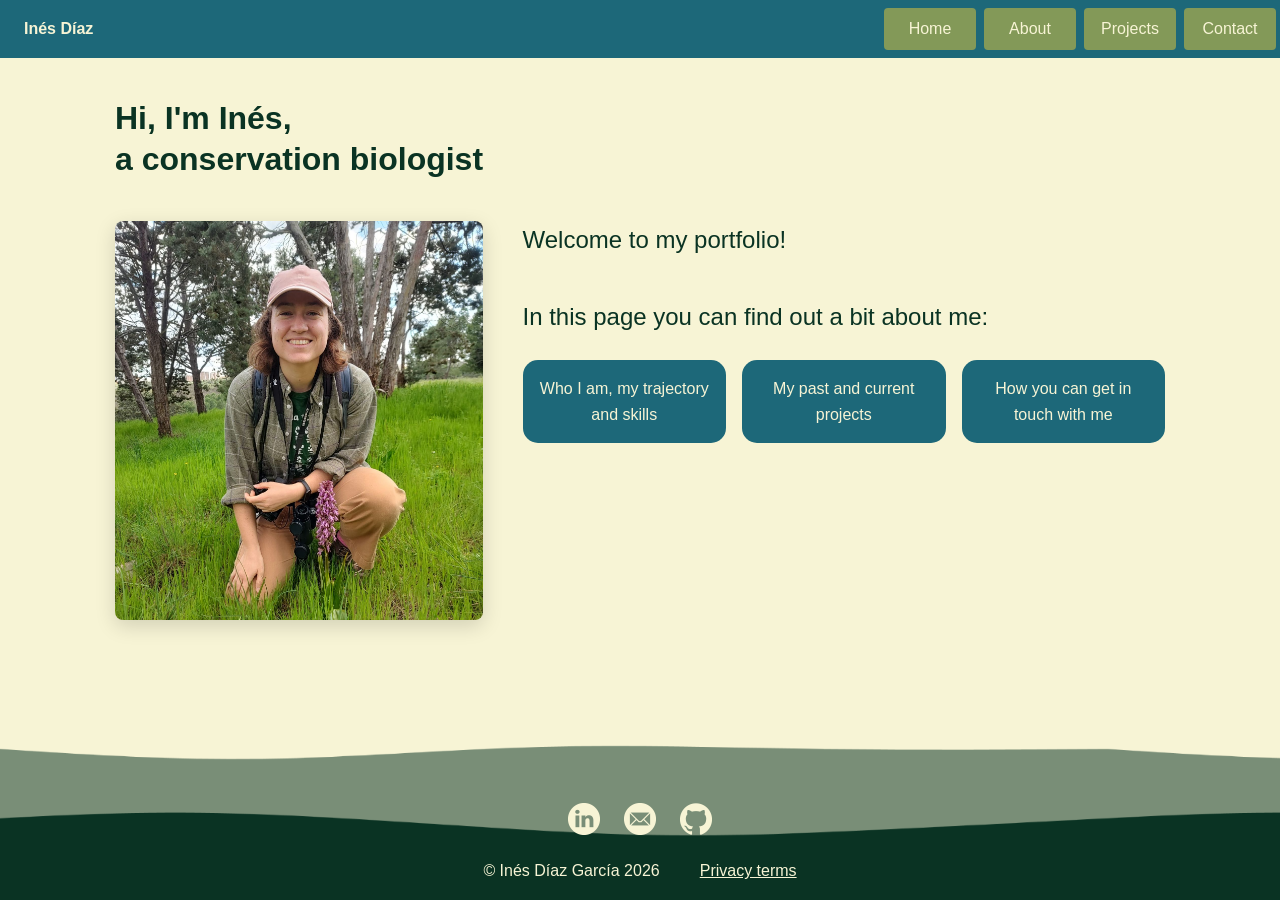
==== lab1/index.html @ 2ce7bb1e "Add lab1 and a copy to use as a base for lab2" ====
<!DOCTYPE html>
<html lang="en">
<head>
    <meta charset="UTF-8">
    <meta name="viewport" content="width=device-width, initial-scale=1.0">
    <meta name="description" content="Lab 1 for DA558A HT26 Javascript for web development">
    <title>Inés Díaz's portfolio</title>
    <link rel="stylesheet" href="styles.css" />
</head>
<body>
    <div id="page-container">
        <div id="content-wrap">       
            <div class="nav-bar">
                <p class="site-name">Inés Díaz</p>
                <div class="nav-links">
                    <a href="index.html" target="_blank">Home</a>
                    <a href="about.html" target="_blank">About</a>
                    <a href="projects.html" target="_blank">Projects</a>
                    <a href="contact.html" target="_blank">Contact</a>
                </div>
            </div>

            <main>
                <h1>Hi, I'm Inés,<br>a conservation biologist</h1>

                <div class="presentation">
                    <div class="presentation-img">
                        <img src="imgs/profile.jpg" alt="A picture of me, with a knee on the floor, smiling in an evergreen oak forest with a giant orchid in front.">
                    </div>

                    <div class="presentation-right">
                        <p class="presentation-text">
                            Welcome to my portfolio!<br><br>
                            In this page you can find out a bit about me:
                        </p>

                        <div class="buttons-to-pages">
                            <a href="about.html" target="_blank">Who I am, my trajectory and skills</a>
                            <a href="projects.html" target="_blank">My past and current projects</a>
                            <a href="contact.html" target="_blank">How you can get in touch with me</a>
                        </div>
                    </div>
                </div>
            </main>
        </div>

        <footer id="footer">
            <div class="footer-icons">
                <a href="https://www.linkedin.com/in/ines-diaz-garcia/" target="_blank"><img src="imgs/linkedin-light.png"><img></a>
                <a href="mailto:inesdiazg6@gmail.com" target="_blank"><img src="imgs/email-light.png"><img></a>
                <a href="https://github.com/" target="_blank"><img src="imgs/github-light.png"><img></a>
            </div>
            <div class="footer-bottom">
                <p>© Inés Díaz García 2026</p>
                <a href="https://www.osano.com/articles/data-privacy-terms" target=_blank>Privacy terms</a>
            </div>
        </footer>
    </div>
</body>
</html>
---- lab1/styles.css ----
/*--------------------0. General styling--------------------*/

/*define variables*/
:root {
    /*color palette for the page*/
    --color-primary:   #1D6879;
    --color-secondary: #839958;
    --color-dark:      #0a3323;
    --color-light:     #F7F4D5;
    --color-accent:    #D3968C;

    /*fonts in rem so it scales with the user's zoom*/
    --font-base: Verdana, Geneva, sans-serif;

    --fs-xs:   0.75rem;
    --fs-sm:   0.875rem;
    --fs-base: 1rem;
    --fs-lg:   1.125rem;
    --fs-xl:   1.5rem;
    --fs-2xl:  2rem;

    --lh-tight: 1.3;
    --lh-base:  1.6;

    /*define margins for a more coherent view*/
    --space-xs: 4px;
    --space-sm: 8px;
    --space-md: 16px;
    --space-lg: 24px;
    --space-xl: 40px;

    /*radius*/
    --radius-sm: 4px;
    --radius-md: 8px;
    --radius-lg: 15px;
}

/*base*/
body {
    margin: 0;
    font-family: var(--font-base);
    font-size: var(--fs-base);
    line-height: var(--lh-base);
    color: var(--color-dark);
    background-color: var(--color-light);
}

h1, h2, h3 {
    line-height: var(--lh-tight);
    color: var(--color-dark);
}

h1 {margin: 0 0 var(--space-xl) 0;}
h2 { font-size: var(--fs-2xl); }
h3 { font-size: var(--fs-xl); }

a { color: var(--color-primary); }

/*general layout*/
#page-container {
    display: flex;
    flex-direction: column;
    min-height: 100vh;
    background-color: var(--color-light);
    background-image: url("imgs/footer.png");
    background-repeat: repeat-x;
    background-position: bottom left;
    background-size: auto 300px;
}

#content-wrap {
    flex: 1;
}

header {
    margin: var(--space-xl);
    font-size: var(--fs-xl);
    color: var(--color-accent);
    font-weight: 600;
}

main { /*the main content has a max width*/
    max-width: 1050px;
    margin: var(--space-xl) auto;
    padding: 0 var(--space-lg);
}

/*footer*/
#footer {
    background: transparent;
    padding-top: var(--space-md);
    width: 100%;
}

.footer-bottom {
    display: flex;
    align-items: center;
    justify-content: center;
    gap: var(--space-xl);
    color: var(--color-light);
}
.footer-bottom a {
    color: var(--color-light);
}

.footer-icons {
    display: flex;
    justify-content: center;
    gap: var(--space-lg);
}
.footer-icons img {
    height: 32px;
}

/*back-to-home button*/
.back-home {
    display: block;
    width: fit-content;
    padding: var(--space-sm) var(--space-md);
    margin: var(--space-lg) 0 0 0;
    background-color: var(--color-accent);
    color: var(--color-dark);
    text-decoration: none;
    border-radius: var(--radius-sm);
    transition: box-shadow 0.2s ease, transform 0.2s ease;
}
.back-home:hover {
    box-shadow: 0 4px 10px rgba(0, 0, 0, 0.2);
    transform: translateY(-2px);
}

/*navigation bar*/
.nav-bar {
    background-color: var(--color-primary);
    display: flex;
    align-items: center;
    justify-content: space-between;
}

.site-name {
    color: var(--color-light);
    padding-left: var(--space-lg);
    font-weight: bold;
}

.nav-links {
    display: flex;
}

.nav-links a {
    width: 60px;
    padding: var(--space-sm) var(--space-md);
    margin: var(--space-xs);
    text-align: center;
    text-decoration: none;
    background-color: var(--color-secondary);
    color: var(--color-light);
    border-radius: var(--radius-sm);
    transition: background-color 0.2s ease, box-shadow 0.2s ease, transform 0.2s ease;
}
.nav-links a:hover {
    background-color: var(--color-accent);
    color: var(--color-dark);
    box-shadow: 0 4px 10px rgba(0, 0, 0, 0.2);
    transform: translateY(-2px);
}

/*--------------------1. HOME PAGE--------------------*/
.presentation {
    display: flex;
    flex-direction: row;
    gap: var(--space-xl);
    align-items: flex-start;
    margin-top: var(--space-lg);
}

.presentation-img {
    flex: 0 0 35%; /*always 35%*/
    max-width: 400px;
}

.presentation-img img {
    width: 100%;
    border-radius: var(--radius-md);
    box-shadow: 0 6px 20px rgba(0, 0, 0, 0.15);
    display: block;
}

.presentation-right {
    flex: 1;
    display: flex;
    flex-direction: column;
    gap: var(--space-lg);
}

.presentation-text {
    font-size: var(--fs-xl);
    margin: 0;
}


.buttons-to-pages {
    display: flex;
    gap: var(--space-md);
}

.buttons-to-pages a {
    flex: 1;
    padding: var(--space-md);
    border-radius: var(--radius-lg);
    background-color: var(--color-primary);
    color: var(--color-light);
    text-align: center;
    text-decoration: none;
    transition: background-color 0.2s ease, box-shadow 0.2s ease, transform 0.2s ease;
}

.buttons-to-pages a:hover {
    background-color: var(--color-accent);
    color: var(--color-dark);
    box-shadow: 0 6px 14px rgba(0, 0, 0, 0.25);
    transform: translateY(-3px);
}

/*--------------------2. ABOUT--------------------*/

.about-text{
    background-color: var(--color-accent);
    color: var(--color-dark);
    border-radius: var(--radius-md);
    padding: var(--space-sm);
}

.aptitudes {
    background-color: var(--color-light);
    margin: var(--space-md);
}

.aptitudes-container {
    display: flex;
    overflow: auto;
    gap: var(--space-md);
}

.aptitude-box {
    display: flex;
    flex: 1 1 0;
    flex-direction: column;
    align-items: center;
    padding: var(--space-md);
    background-color: var(--color-light);
    border: 1px solid var(--color-secondary);
    border-radius: var(--radius-md);
}

.aptitude-box h3 {
    margin-top: var(--space-xs);
    margin-bottom: var(--space-sm);
}

.aptitude-entry {
    width: 280px;
    margin-bottom: var(--space-sm);
}

.aptitude-item {
    display: flex;
    flex-direction: row;
    align-items: center;
    justify-content: space-between;
    width: 100%;
    height: 32px;
    box-sizing: border-box;
    padding-left: var(--space-sm);
    padding-right: var(--space-sm);
    background-color: var(--color-secondary);
    color: var(--color-light);
    border-radius: var(--radius-sm);
}

.aptitude-item p {
    margin: 0;
    color: var(--color-light);
}

.aptitude-desc {
    font-size: var(--fs-sm);
    font-style: italic;
    text-align: left;
    color: var(--color-dark);
}

.rating {
    display: flex;
    gap: var(--space-xs);
}

.circle,
.circle-checked {
    width: 15px;
    height: 15px;
    border-radius: 50%;
    border: 1px solid var(--color-dark);
}

.circle { background-color: var(--color-light); }
.circle-checked { background-color: var(--color-dark); }

/*timeline*/
.timeline {
    background-color: var(--color-light);
    margin: var(--space-md);
}

.timeline ul {
    position: relative;
    display: flex;
    flex-direction: row-reverse;
    justify-content: center;
    align-items: stretch;
    gap: var(--space-lg);
    list-style: none;
    margin: 0;
    --line-top: 30px;
    padding: var(--line-top) 0 0 0;
    overflow: auto;
}

.timeline ul::before {
    content: ' ';
    position: absolute;
    top: var(--line-top);
    left: 0;
    width: 100%;
    height: 6px;
    background: rgb(127, 127, 127);
}

.timeline li {
    position: relative;
    flex: 1 1 0;
    display: flex;
    flex-direction: column;
}

.timeline-box {
    width: 100%;
    margin: -10px auto 15px auto;
    padding: var(--space-sm) var(--space-md);
    box-sizing: border-box;
    background-color: var(--color-accent);
    color: var(--color-dark);
    flex: 1;
    border-radius: var(--radius-md);
    box-shadow: 0 4px 10px rgba(0, 0, 0, 0.1);
}

.flag-wrapper {
    display: flex;
    flex-direction: column;
    gap: var(--space-xs);
    margin-bottom: var(--space-xs);
    border-radius: var(--radius-sm);
}

.flag {
    font-weight: 300;
    background-color: var(--color-primary);
    color: var(--color-light);
    padding: var(--space-xs) var(--space-sm);
    border-radius: var(--radius-sm);
}

.time {
    font-size: var(--fs-sm);
    margin: 0 0 var(--space-sm) 0;
}

.timeline-desc {
    font-style: italic;
    font-size: var(--fs-sm);
    margin: 0;
}

/*--------------------3. PROJECTS--------------------*/

.projects {
    background-color: var(--color-light);
    margin: var(--space-md);
}

.projects-container {
    display: flex;
    gap: var(--space-md);
}

.project-box {
    display: flex;
    flex-direction: column;
    flex: 1 1 0;
    padding: var(--space-lg);
    align-items: center;
    background-color: var(--color-primary);
    color: var(--color-light);
    border-radius: var(--radius-md);
}

.project-content {
    display: flex;
    flex-direction: column;
    width: 100%;
    max-width: 320px;
}

.project-content h3 {
    text-align: left;
    color: var(--color-light);
}

.project-content p {
    text-align: left;
    color: var(--color-light);
}

.project-content img {
    width: 100%;
    height: 220px;
    object-fit: cover;
    object-position: top;
    border-radius: var(--radius-sm);
}

.project-box-fake {
    display: flex;
    flex-direction: column;
    flex: 1 1 0;
    padding: var(--space-lg);
}

/*--------------------4. CONTACT--------------------*/

.contact-info {
    display: flex;
    margin-top: var(--space-lg);
    background-color: var(--color-light);
    align-items: center;
    justify-content: center;
}

.contact-info-item {
    flex: 1;
    margin: var(--space-md);
    display: flex;
    flex-direction: column;
    align-items: center;
    text-align: center;
    padding: var(--space-md);
    background-color: var(--color-primary);
    color: var(--color-light);
    border-radius: var(--radius-md);
    box-shadow: 0 4px 10px rgba(0, 0, 0, 0.1);
}

.contact-info-item img {
    height: 40px;
    margin: var(--space-md);
}

.contact-info-item p,
.contact-info a {
    margin: 0 0 var(--space-md) 0;
    text-decoration: none;
    color: var(--color-light);
}

.form {
    display: flex;
    flex-direction: column;
    background-color: var(--color-light);
    margin: var(--space-xl) 0;
}

.form-top {
    display: flex;
    flex-direction: row;
    gap: var(--space-lg);
    padding: var(--space-md) 0;
    align-items: center;
}

.form-top-item {
    display: flex;
    flex: 1 1 0;
    gap: var(--space-sm);
    align-items: center;
}

.form-top-item input {
    flex: 1;
    padding: var(--space-xs) var(--space-sm);
    border: 1px solid var(--color-secondary);
    border-radius: var(--radius-sm);
}

.form-bottom {
    display: flex;
    flex-direction: column;
    gap: var(--space-sm);
    padding: var(--space-md) 0;
}

.form-top label,
.form-bottom label {
    font-weight: bold;
    color: var(--color-primary);
    font-size: var(--fs-sm);
    text-transform: uppercase;
    letter-spacing: 0.5px;
}

.form-bottom input,
.form-bottom textarea {
    padding: var(--space-xs) var(--space-sm);
    border: 1px solid var(--color-secondary);
    border-radius: var(--radius-sm);
}

textarea {
    height: 100px;
    resize: vertical; /*allow only to change in the vertical*/
}

/*change border highlight color*/
.form-top-item input:focus,
.form-bottom input:focus,
.form-bottom textarea:focus {
    outline: 2px solid rgb(127, 127, 127);
}

.form-top-item input,
.form-bottom input,
.form-bottom textarea {
    font-family: inherit;
}

.submit-button {
    margin-top: var(--space-md);
    padding: var(--space-sm) var(--space-md);
    background-color: var(--color-primary);
    color: var(--color-light);
    border: none;
    border-radius: var(--radius-sm);
    cursor: pointer;
    align-self: flex-start;
    transition: background-color 0.2s ease, box-shadow 0.2s ease, transform 0.2s ease;
}
.submit-button:hover {
    background-color: var(--color-secondary);
    box-shadow: 0 4px 10px rgba(0, 0, 0, 0.2);
    transform: translateY(-2px);
}

/*--------------------5. RESPONSIVE--------------------*/

/*Tablet*/
@media (max-width: 1023px) {

    /*header and main have less side margin*/
    header {
        margin: var(--space-lg);
    }

    main {
        padding: 0 var(--space-md);
        margin: var(--space-lg) auto;
    }

    /*presentation switches to a column layout*/
    .presentation {
        flex-direction: column;
        align-items: center;
        gap: var(--space-lg);
    }

    .presentation-img {
        flex: 0 0 auto;
        max-width: 280px;
    }

    .presentation-right {
        width: 100%;
    }

    /*buttons stack if they do not fit*/
    .buttons-to-pages {
        flex-wrap: wrap;
    }

    .buttons-to-pages a {
        flex: 1 1 200px;
    }

    /*aptitudes: 2 columns instead of 3*/
    .aptitudes-container {
        flex-wrap: wrap;
    }

    .aptitude-box {
        flex: 1 1 45%;   /*at most 2 per row*/
        min-width: 280px;
    }

    /*projects: 2 columns instead of 3*/
    .projects-container {
        flex-wrap: wrap;
    }

    .project-box {
        flex: 1 1 45%;
        min-width: 280px;
    }

    /*hide the fake box on tablet, because it's no longer needed*/
    .project-box-fake {
        display: none;
    }

    .contact-info-item {
        margin: var(--space-sm);
    }

    /*first and last name stack*/
    .form-top {
        flex-direction: column;
        align-items: stretch;
        gap: var(--space-md);
    }

    .form-top-item {
        flex: 1 1 auto;
        width: 100%;
    }
}

/*mobile phone*/
@media (max-width: 599px) {

    /*header and main with smaller margins*/
    header {
        margin: var(--space-md);
        font-size: var(--fs-lg);
    }

    main {
        margin: var(--space-md) auto;
        padding: 0 var(--space-sm);
    }

    /*nav-bar: smaller links*/
    .site-name {
        padding-left: var(--space-md);
        font-size: var(--fs-sm);
    }

    .nav-links a {
        width: auto;
        padding: var(--space-xs) var(--space-sm);
        font-size: var(--fs-xs);
    }

    /*presentation: everything in a single column*/
    .presentation {
        gap: var(--space-md);
    }

    .presentation-img {
        max-width: 220px;
    }

    .presentation-text {
        font-size: var(--fs-lg);
    }

    /*page buttons take the full width*/
    .buttons-to-pages {
        flex-direction: column;
    }

    .buttons-to-pages a {
        flex: 1 1 auto;
        width: 100%;
    }

    /*aptitudes: single column*/
    .aptitudes-container {
        flex-direction: column;
        overflow: visible;
    }

    .aptitude-box {
        flex: 1 1 auto;
        min-width: 0;
    }

    .aptitude-entry {
        width: 100%;
        max-width: 280px;
    }

    /*timeline: stacked vertically to avoid horizontal scrolling*/
    .timeline ul {
        flex-direction: column;
        padding-top: 0;
        gap: var(--space-md);
        overflow: visible;
        --line-top: 0;
    }

    .timeline ul::before {
        /*the line becomes vertical*/
        top: 0;
        left: 20px;
        width: 6px;
        height: 100%;
    }

    .timeline li {
        flex: 0 0 auto;
        padding-left: var(--space-xl);
    }

    .timeline-box {
        max-width: none;
        margin: 0 0 var(--space-md) 0;
    }

    /*projects: single column*/
    .projects-container {
        flex-direction: column;
    }

    .project-box {
        flex: 1 1 auto;
    }

    .project-content {
        max-width: 100%;
    }

    /*contact: stacked boxes*/
    .contact-info {
        flex-direction: column;
        gap: var(--space-md);
    }

    .contact-info-item {
        width: 100%;
        margin: 0;
    }

    /*form: more compact fields*/
    .form-top,
    .form-bottom {
        padding: var(--space-sm) 0;
    }

    /*footer: smaller*/
    .footer-icons {
        gap: var(--space-md);
    }

    .footer-icons img {
        height: 22px;
    }

    .footer-bottom {
        gap: var(--space-md);
        padding: var(--space-sm) 0;
        font-size: var(--fs-xs);
    }
}
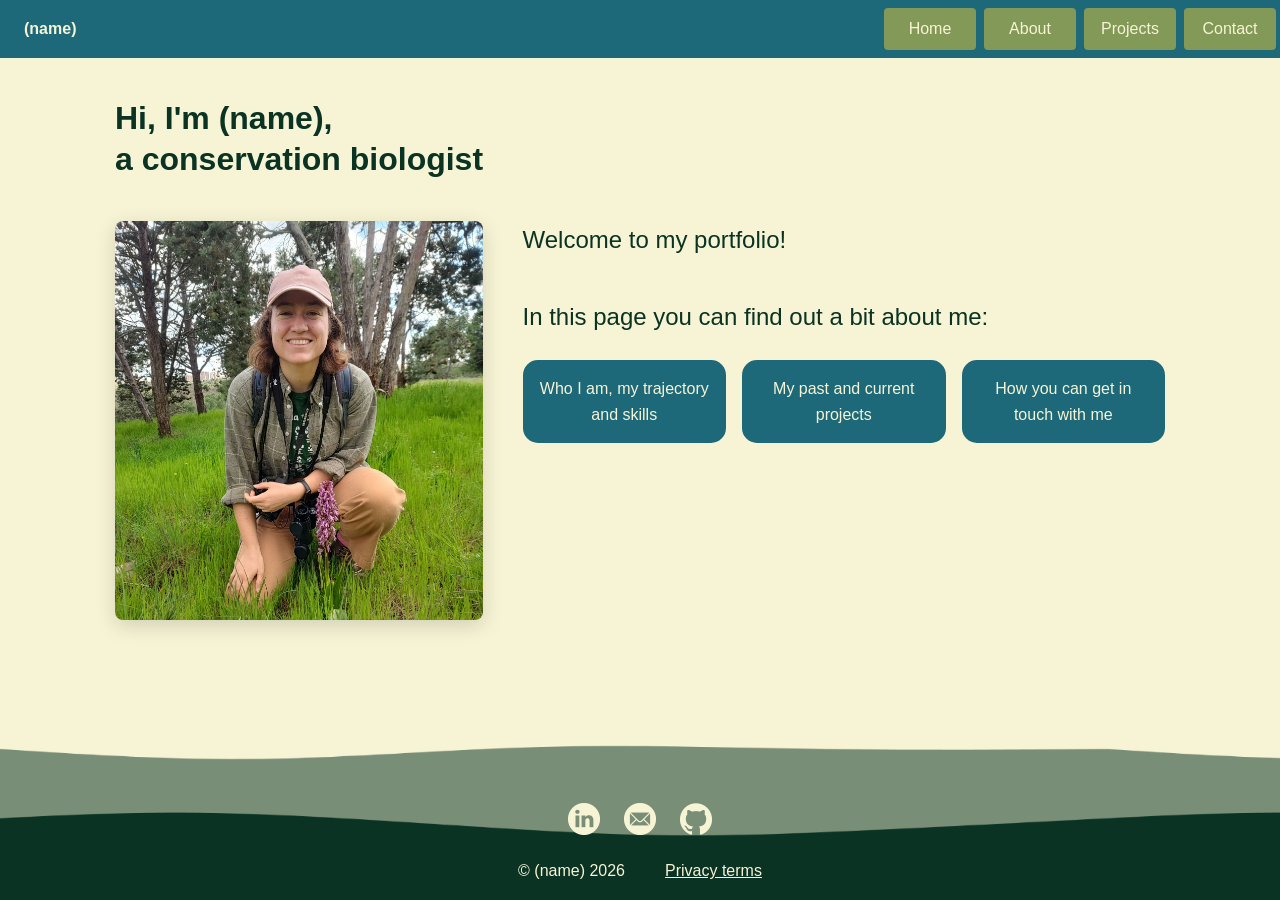
==== commit 2956793b: "Correct elements not showing in About + delete redundant <img> tags" ====
--- a/lab1/index.html
+++ b/lab1/index.html
@@ -4,14 +4,14 @@
     <meta charset="UTF-8">
     <meta name="viewport" content="width=device-width, initial-scale=1.0">
     <meta name="description" content="Lab 1 for DA558A HT26 Javascript for web development">
-    <title>Inés Díaz's portfolio</title>
+    <title>(name) portfolio</title>
     <link rel="stylesheet" href="styles.css" />
 </head>
 <body>
     <div id="page-container">
         <div id="content-wrap">       
             <div class="nav-bar">
-                <p class="site-name">Inés Díaz</p>
+                <p class="site-name">(name)</p>
                 <div class="nav-links">
                     <a href="index.html" target="_blank">Home</a>
                     <a href="about.html" target="_blank">About</a>
@@ -21,7 +21,7 @@
             </div>
 
             <main>
-                <h1>Hi, I'm Inés,<br>a conservation biologist</h1>
+                <h1>Hi, I'm (name),<br>a conservation biologist</h1>
 
                 <div class="presentation">
                     <div class="presentation-img">
@@ -46,12 +46,12 @@
 
         <footer id="footer">
             <div class="footer-icons">
-                <a href="https://www.linkedin.com/in/ines-diaz-garcia/" target="_blank"><img src="imgs/linkedin-light.png"><img></a>
-                <a href="mailto:inesdiazg6@gmail.com" target="_blank"><img src="imgs/email-light.png"><img></a>
+                <a href="https://www.linkedin.com/in/..." target="_blank"><img src="imgs/linkedin-light.png"><img></a>
+                <a href="mailto:...@gmail.com" target="_blank"><img src="imgs/email-light.png"><img></a>
                 <a href="https://github.com/" target="_blank"><img src="imgs/github-light.png"><img></a>
             </div>
             <div class="footer-bottom">
-                <p>© Inés Díaz García 2026</p>
+                <p>© (name) 2026</p>
                 <a href="https://www.osano.com/articles/data-privacy-terms" target=_blank>Privacy terms</a>
             </div>
         </footer>
